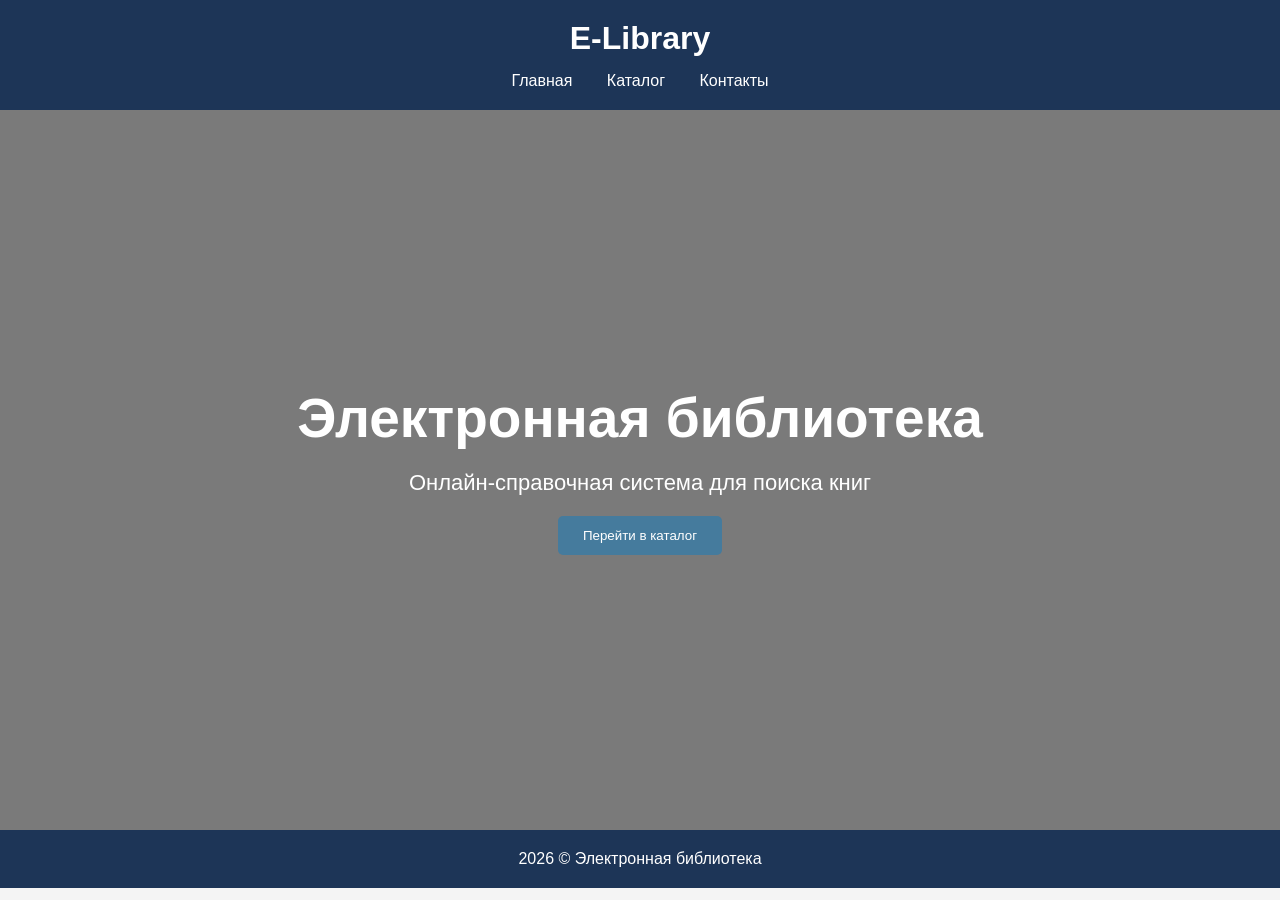
==== el/index.html @ da072922 "el" ====
<!DOCTYPE html>
<html lang="ru">
<head>
<meta charset="UTF-8">
<meta name="viewport" content="width=device-width, initial-scale=1.0">
<title>Главная</title>
<link rel="stylesheet" href="style.css">
</head>
<body>

<header>
<h1>E-Library</h1>

<nav>
<a href="index.html">Главная</a>
<a href="catalog.html">Каталог</a>
<a href="contact.html">Контакты</a>
</nav>
</header>

<section class="hero">
<h2>Электронная библиотека</h2>
<p>Онлайн-справочная система для поиска книг</p>
<a href="catalog.html"><button>Перейти в каталог</button></a>
</section>

<footer>
<p>2026 © Электронная библиотека</p>
</footer>

</body>
</html>
---- el/style.css ----
*{
margin:0;
padding:0;
box-sizing:border-box;
font-family:Arial,sans-serif;
}

body{
background:#f4f4f4;
color:#333;
}

header{
background:#1d3557;
color:white;
padding:20px;
text-align:center;
}

nav{
margin-top:15px;
}

nav a{
color:white;
text-decoration:none;
margin:0 15px;
}

.hero{
height:80vh;
display:flex;
flex-direction:column;
justify-content:center;
align-items:center;
text-align:center;
background:linear-gradient(rgba(0,0,0,.5),rgba(0,0,0,.5)),
url('https://picsum.photos/1400/900') center/cover;
color:white;
}

.hero h2{
font-size:55px;
margin-bottom:20px;
}

.hero p{
font-size:22px;
margin-bottom:20px;
}

button{
padding:12px 25px;
border:none;
background:#457b9d;
color:white;
cursor:pointer;
border-radius:5px;
}

.search{
text-align:center;
padding:40px;
}

.search input{
padding:12px;
width:300px;
}

.books{
display:grid;
grid-template-columns:repeat(auto-fit,minmax(250px,1fr));
gap:30px;
padding:40px;
}

.card{
background:white;
padding:20px;
border-radius:10px;
box-shadow:0 0 10px rgba(0,0,0,.1);
text-align:center;
}

.card img{
width:100%;
height:300px;
object-fit:cover;
border-radius:8px;
}

.card h3{
margin:15px 0 10px;
}

.fav{
margin-top:10px;
background:#e63946;
}

.contact{
padding:60px;
display:flex;
justify-content:center;
}

form{
width:500px;
display:flex;
flex-direction:column;
gap:20px;
}

input,textarea{
padding:14px;
}

textarea{
height:150px;
resize:none;
}

footer{
background:#1d3557;
color:white;
text-align:center;
padding:20px;
}

@media(max-width:768px){

.hero h2{
font-size:38px;
}

.books{
grid-template-columns:1fr;
}

}
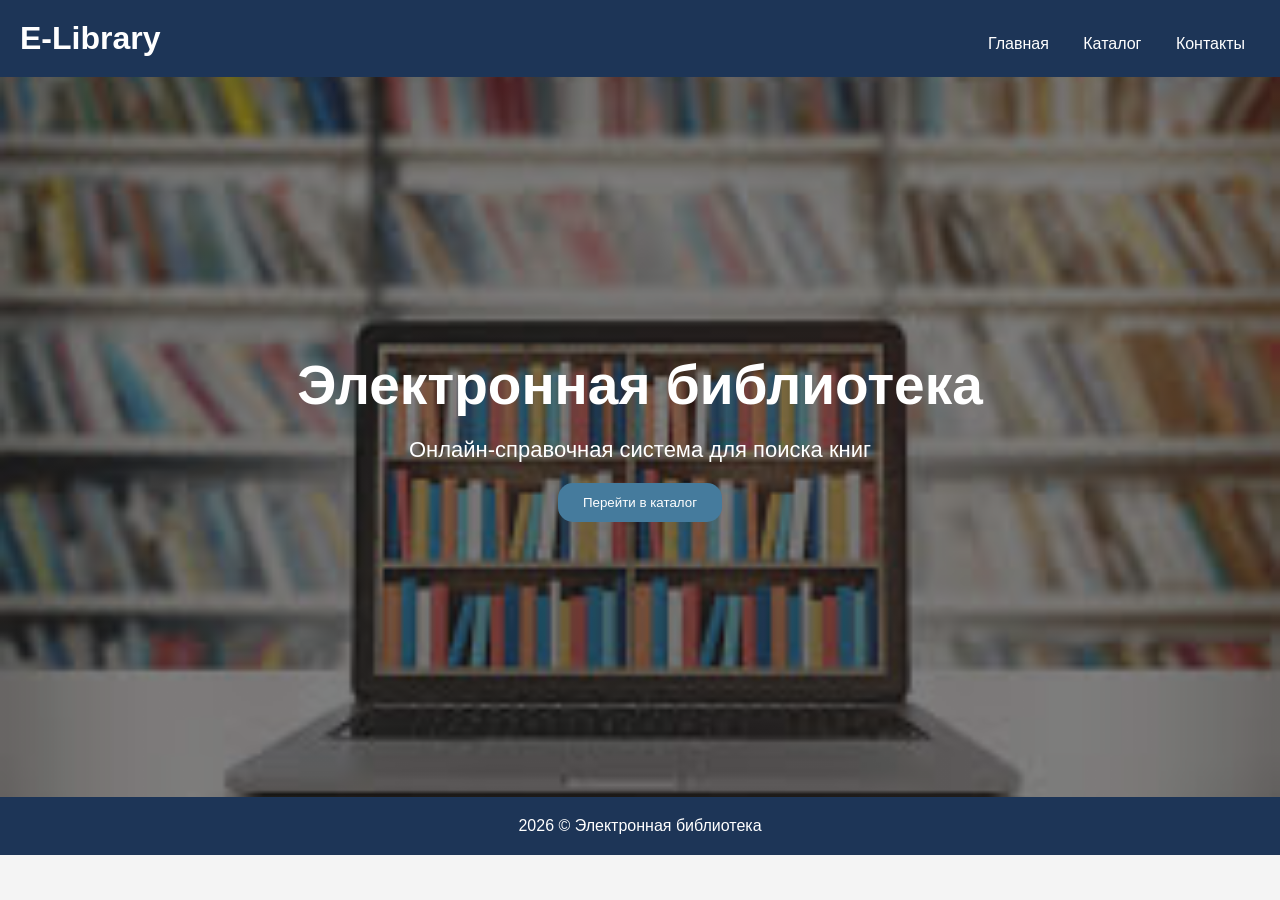
==== commit dc00ff2f: "new" ====
--- a/el/index.html
+++ b/el/index.html
@@ -10,6 +10,7 @@
 <body>
 
 <header>
+    <div class="nav-bar">
 <h1>E-Library</h1>
 
 <nav>
@@ -17,12 +18,13 @@
 <a href="catalog.html">Каталог</a>
 <a href="contact.html">Контакты</a>
 </nav>
+</div>
 </header>
 
 <section class="hero">
 <h2>Электронная библиотека</h2>
 <p>Онлайн-справочная система для поиска книг</p>
-<a href="catalog.html"><button>Перейти в каталог</button></a>
+<a href="catalog.html"><button class="btn1">Перейти в каталог</button></a>
 </section>
 
 <footer>
--- a/el/style.css
+++ b/el/style.css
@@ -10,7 +10,10 @@
 background:#f4f4f4;
 color:#333;
 }
-
+.nav-bar{
+    display: flex;
+    justify-content: space-between;
+}
 header{
 background:#1d3557;
 color:white;
@@ -20,12 +23,18 @@
 
 nav{
 margin-top:15px;
+
 }
 
 nav a{
 color:white;
 text-decoration:none;
 margin:0 15px;
+transition: 0.3s ease-in-out;
+
+}
+nav a:hover{
+    text-decoration: underline;
 }
 
 .hero{
@@ -36,7 +45,7 @@
 align-items:center;
 text-align:center;
 background:linear-gradient(rgba(0,0,0,.5),rgba(0,0,0,.5)),
-url('https://picsum.photos/1400/900') center/cover;
+url('/el/download\ \(2\).jpg') center/cover;
 color:white;
 }
 
@@ -67,6 +76,8 @@
 .search input{
 padding:12px;
 width:300px;
+border-radius: 10px;
+border-style: dashed;
 }
 
 .books{
@@ -82,14 +93,20 @@
 border-radius:10px;
 box-shadow:0 0 10px rgba(0,0,0,.1);
 text-align:center;
+cursor: pointer;
+transition: 0.3s ease-in-out;
 }
-
+.card:hover{
+    transform: scale(1.1);
+}
 .card img{
 width:100%;
 height:300px;
-object-fit:cover;
+object-fit:scale-down;
 border-radius:8px;
+
 }
+
 
 .card h3{
 margin:15px 0 10px;
@@ -99,7 +116,11 @@
 margin-top:10px;
 background:#e63946;
 }
-
+.fav:hover{
+    background: #f17e878b;
+    color: #e63946;
+    text-decoration: underline;
+}
 .contact{
 padding:60px;
 display:flex;
@@ -111,24 +132,39 @@
 display:flex;
 flex-direction:column;
 gap:20px;
+
 }
 
 input,textarea{
 padding:14px;
+border-radius: 10px;
 }
 
 textarea{
 height:150px;
 resize:none;
 }
-
+.btn1{
+    border-radius: 15px;
+    
+}
+.btn1:hover{
+    background: #f0f3f6b7;
+    color:#457b9d;
+    text-decoration: underline;
+}
+.btn:hover{background: #97b7d7b7;
+    color:#457b9d;
+    text-decoration: underline;}
 footer{
 background:#1d3557;
 color:white;
 text-align:center;
 padding:20px;
 }
-
+.btn{
+    border-radius: 20px;
+}
 @media(max-width:768px){
 
 .hero h2{
